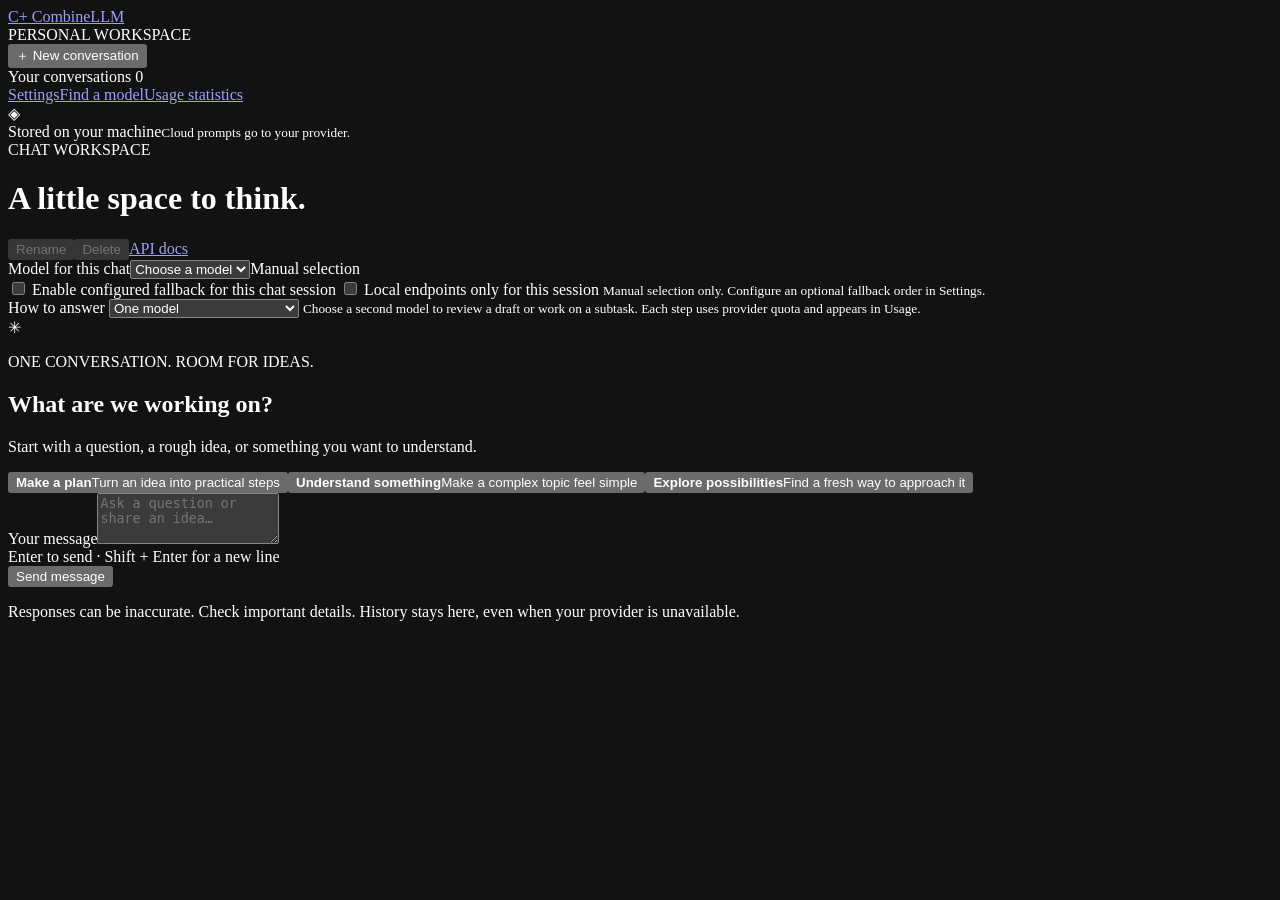
==== app/static/index.html @ f0b674ed "feat(phase-11): add saved appearance themes" ====
<!doctype html>
<html lang="en">
  <head>
    <meta charset="utf-8" />
    <meta name="viewport" content="width=device-width, initial-scale=1" />
    <meta name="color-scheme" content="dark" />
    <title>CombineLLM · Your workspace</title>
    <script src="/static/theme.js?v=11"></script>
    <link rel="stylesheet" href="/static/styles.css" />
    <link rel="stylesheet" href="/static/settings.css" />
    <script defer src="/static/app.js?v=10"></script>
    <link rel="stylesheet" href="/static/refresh.css?v=10" />
    <link rel="stylesheet" href="/static/themes.css?v=11" />
    <script defer src="/static/ui.js"></script>
  </head>
  <body>
    <aside class="sidebar">
      <a class="brand" href="/" aria-label="CombineLLM home"
        ><span class="mark">C<span>+</span></span> CombineLLM</a
      >
      <div class="workspace-label">PERSONAL WORKSPACE</div>
      <button id="new-chat" class="primary">＋ New conversation</button>
      <div class="section-label">
        Your conversations <span id="chat-count">0</span>
      </div>
      <nav id="conversations" aria-label="Saved conversations"></nav>
      <div class="chat-links">
        <a href="/settings">Settings</a><a href="/discover">Find a model</a><a href="/usage">Usage statistics</a>
      </div>
      <div class="sidebar-footer">
        <span class="local-icon">◈</span>
        <div>
          Stored on your machine<small
            >Cloud prompts go to your provider.</small
          >
        </div>
      </div>
    </aside>
    <main>
      <header>
        <div>
          <span class="eyebrow">CHAT WORKSPACE</span>
          <h1 id="chat-title">A little space to think.</h1>
        </div>
        <div class="header-actions">
          <button id="rename" class="quiet" disabled>Rename</button
          ><button id="delete" class="quiet danger" disabled>Delete</button
          ><a href="/docs" target="_blank" rel="noopener">API docs</a>
        </div>
      </header>
      <div class="provider-bar">
        <label class="sr-only" for="chat-model">Model for this chat</label
        ><select id="chat-model" class="model-select">
          <option value="">Choose a model</option></select
        ><span id="provider-state" class="badge">Manual selection</span>
      </div>
      <div class="fallback-control">
        <label><input id="use-fallback" type="checkbox" /> Enable configured fallback for this chat session</label>
        <label><input id="local-only" type="checkbox" /> Local endpoints only for this session</label>
        <small id="fallback-description">Manual selection only. Configure an optional fallback order in Settings.</small>
      </div>
      <div class="coordination-control">
        <label for="coordination-mode">How to answer</label>
        <select id="coordination-mode">
          <option value="">One model</option>
          <option value="review">Draft, review, revise · 3 calls</option>
          <option value="split">Split and synthesize · 4 calls</option>
        </select>
        <label for="collaborator-model" id="collaborator-label" hidden>Collaborator model</label>
        <select id="collaborator-model" hidden></select>
        <small id="coordination-description">Choose a second model to review a draft or work on a subtask. Each step uses provider quota and appears in Usage.</small>
      </div>
      <div id="notice" role="status" hidden></div>
      <div id="budget-notice" role="status" hidden></div>
      <section id="thread" aria-label="Conversation messages" tabindex="0">
        <div id="welcome">
          <span class="welcome-mark">✳</span>
          <p class="eyebrow">ONE CONVERSATION. ROOM FOR IDEAS.</p>
          <h2>What are we working on?</h2>
          <p>
            Start with a question, a rough idea, or something you want to
            understand.
          </p>
          <div class="suggestions">
            <button
              data-prompt="Help me break a project idea into small, achievable steps."
            >
              <b>Make a plan</b
              ><span>Turn an idea into practical steps</span></button
            ><button
              data-prompt="Explain how APIs work using a simple everyday example."
            >
              <b>Understand something</b
              ><span>Make a complex topic feel simple</span></button
            ><button
              data-prompt="Help me brainstorm three different approaches to a problem. Ask me what I am trying to solve first."
            >
              <b>Explore possibilities</b
              ><span>Find a fresh way to approach it</span>
            </button>
          </div>
        </div>
        <div id="messages"></div>
      </section>
      <div class="composer-area">
        <form id="composer">
          <label class="sr-only" for="prompt">Your message</label
          ><textarea
            id="prompt"
            rows="3"
            maxlength="50000"
            placeholder="Ask a question or share an idea…"
            required
          ></textarea>
          <div class="composer-tools">
            <span>Enter to send · Shift + Enter for a new line</span>
            <div>
              <button id="stop" type="button" class="quiet" hidden>
                Stop response</button
              ><button id="send" class="primary" type="submit">
                Send message
              </button>
            </div>
          </div>
        </form>
        <p class="composer-note">
          Responses can be inaccurate. Check important details.
          <span id="connection-note"
            >History stays here, even when your provider is unavailable.</span
          >
        </p>
      </div>
    </main>
    <dialog id="action-dialog" aria-labelledby="dialog-title">
      <form id="action-form">
        <h2 id="dialog-title">Rename conversation</h2>
        <p id="dialog-description"></p>
        <label id="name-label" for="conversation-name">Conversation name</label>
        <input id="conversation-name" maxlength="100" autocomplete="off" />
        <div class="dialog-actions">
          <button type="button" id="dialog-cancel" class="quiet">Cancel</button
          ><button type="submit" id="dialog-confirm" class="primary">
            Save name
          </button>
        </div>
      </form>
    </dialog>
  </body>
</html>
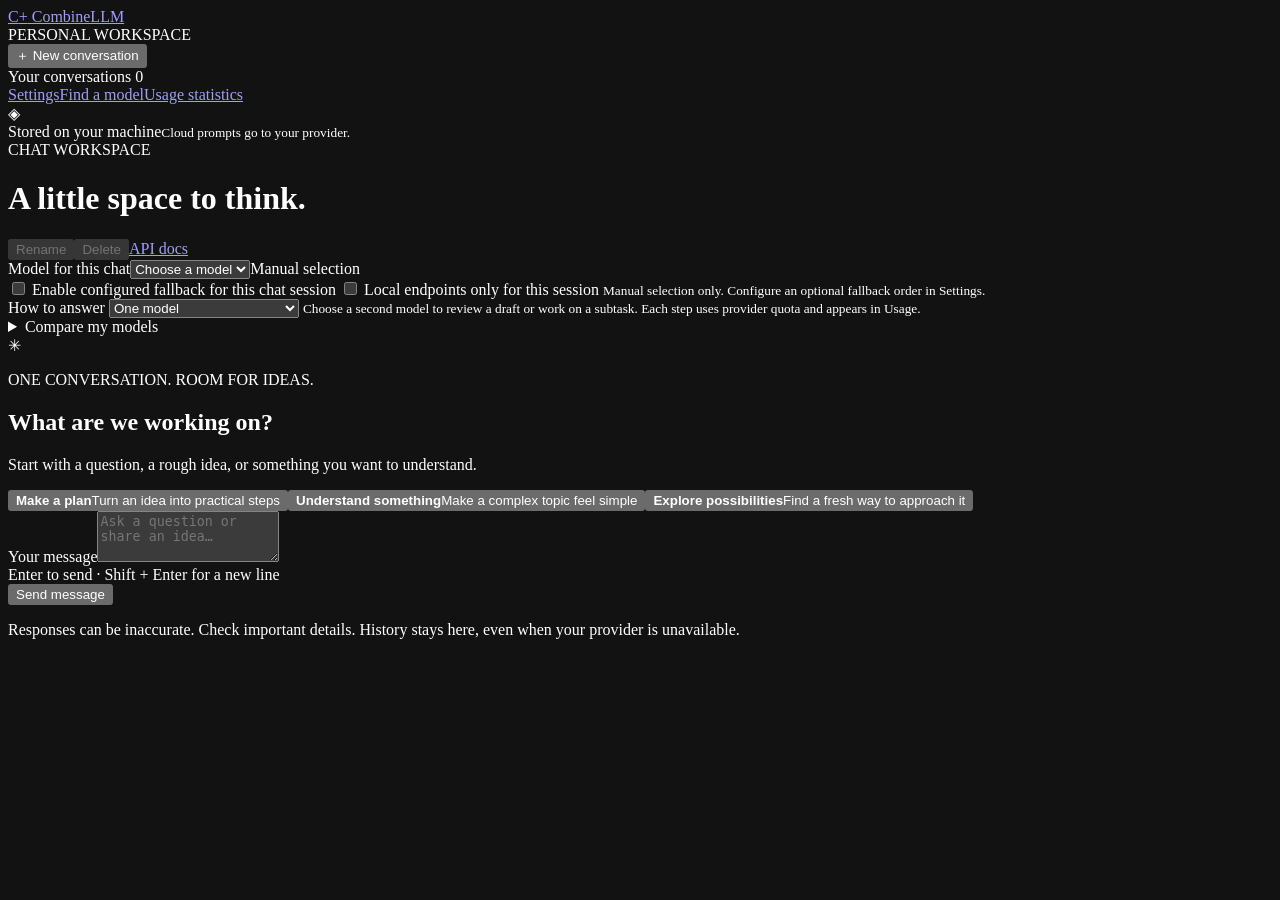
==== commit 388ce5d8: "feat(phase-12): explain usage-aware model suggestions" ====
--- a/app/static/index.html
+++ b/app/static/index.html
@@ -8,9 +8,9 @@
     <script src="/static/theme.js?v=11"></script>
     <link rel="stylesheet" href="/static/styles.css" />
     <link rel="stylesheet" href="/static/settings.css" />
-    <script defer src="/static/app.js?v=10"></script>
-    <link rel="stylesheet" href="/static/refresh.css?v=10" />
-    <link rel="stylesheet" href="/static/themes.css?v=11" />
+    <script defer src="/static/app.js?v=12"></script>
+    <link rel="stylesheet" href="/static/refresh.css?v=12" />
+    <link rel="stylesheet" href="/static/themes.css?v=12" />
     <script defer src="/static/ui.js"></script>
   </head>
   <body>
@@ -70,6 +70,12 @@
         <select id="collaborator-model" hidden></select>
         <small id="coordination-description">Choose a second model to review a draft or work on a subtask. Each step uses provider quota and appears in Usage.</small>
       </div>
+      <details id="model-guide" class="model-guide">
+        <summary>Compare my models</summary>
+        <p>Suggestions use your configured prices and CombineLLM request history. They cannot see provider quota or live availability. Choosing a suggestion does not send a prompt.</p>
+        <button id="refresh-recommendations" class="quiet" type="button">Refresh comparison</button>
+        <div id="recommendations" class="recommendation-list"></div>
+      </details>
       <div id="notice" role="status" hidden></div>
       <div id="budget-notice" role="status" hidden></div>
       <section id="thread" aria-label="Conversation messages" tabindex="0">
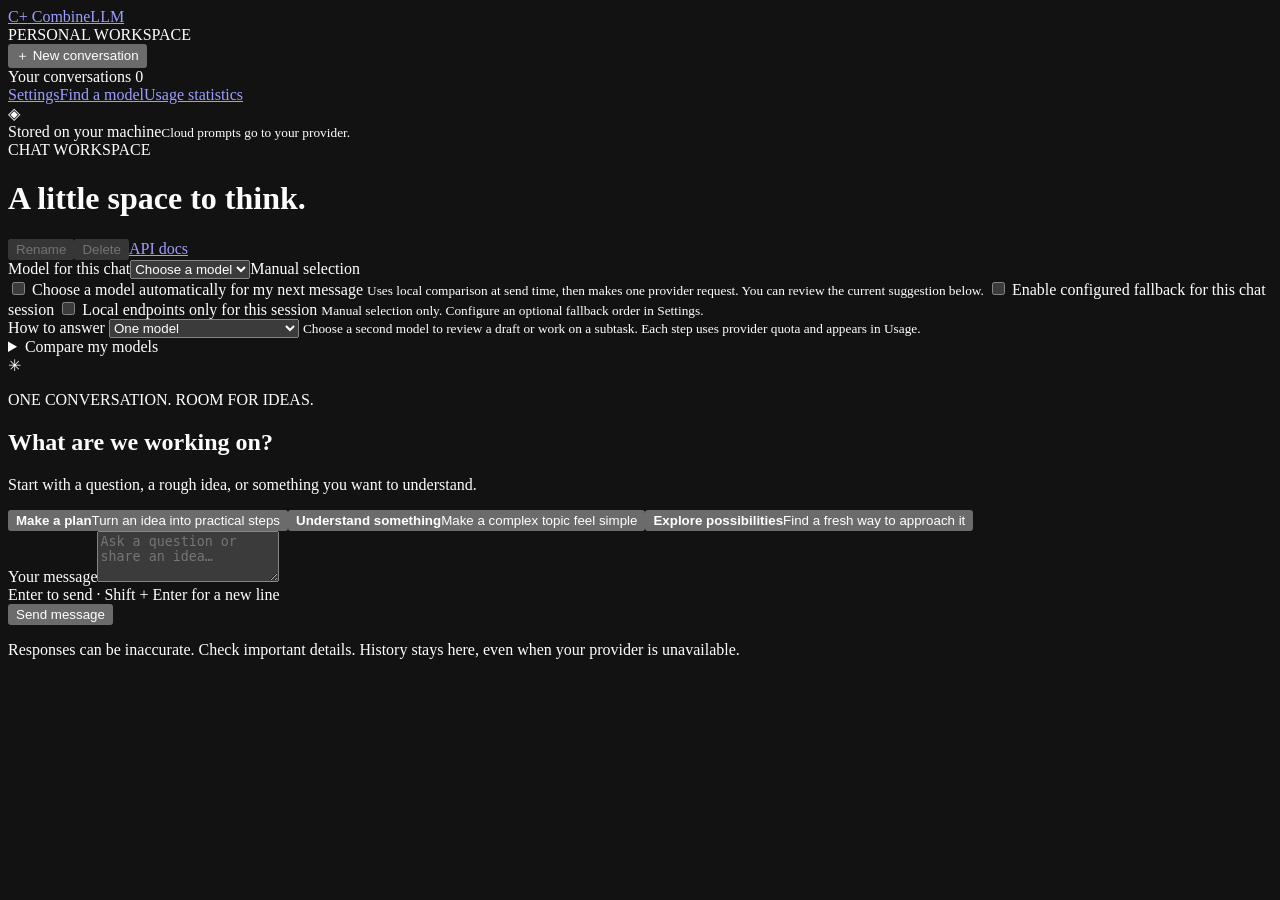
==== commit 7e3254ca: "feat(phase-13): add guarded automatic model choice" ====
--- a/app/static/index.html
+++ b/app/static/index.html
@@ -8,8 +8,8 @@
     <script src="/static/theme.js?v=11"></script>
     <link rel="stylesheet" href="/static/styles.css" />
     <link rel="stylesheet" href="/static/settings.css" />
-    <script defer src="/static/app.js?v=12"></script>
-    <link rel="stylesheet" href="/static/refresh.css?v=12" />
+    <script defer src="/static/app.js?v=13"></script>
+    <link rel="stylesheet" href="/static/refresh.css?v=13" />
     <link rel="stylesheet" href="/static/themes.css?v=12" />
     <script defer src="/static/ui.js"></script>
   </head>
@@ -55,6 +55,8 @@
         ><span id="provider-state" class="badge">Manual selection</span>
       </div>
       <div class="fallback-control">
+        <label><input id="auto-select" type="checkbox" /> Choose a model automatically for my next message</label>
+        <small id="auto-description">Uses local comparison at send time, then makes one provider request. You can review the current suggestion below.</small>
         <label><input id="use-fallback" type="checkbox" /> Enable configured fallback for this chat session</label>
         <label><input id="local-only" type="checkbox" /> Local endpoints only for this session</label>
         <small id="fallback-description">Manual selection only. Configure an optional fallback order in Settings.</small>
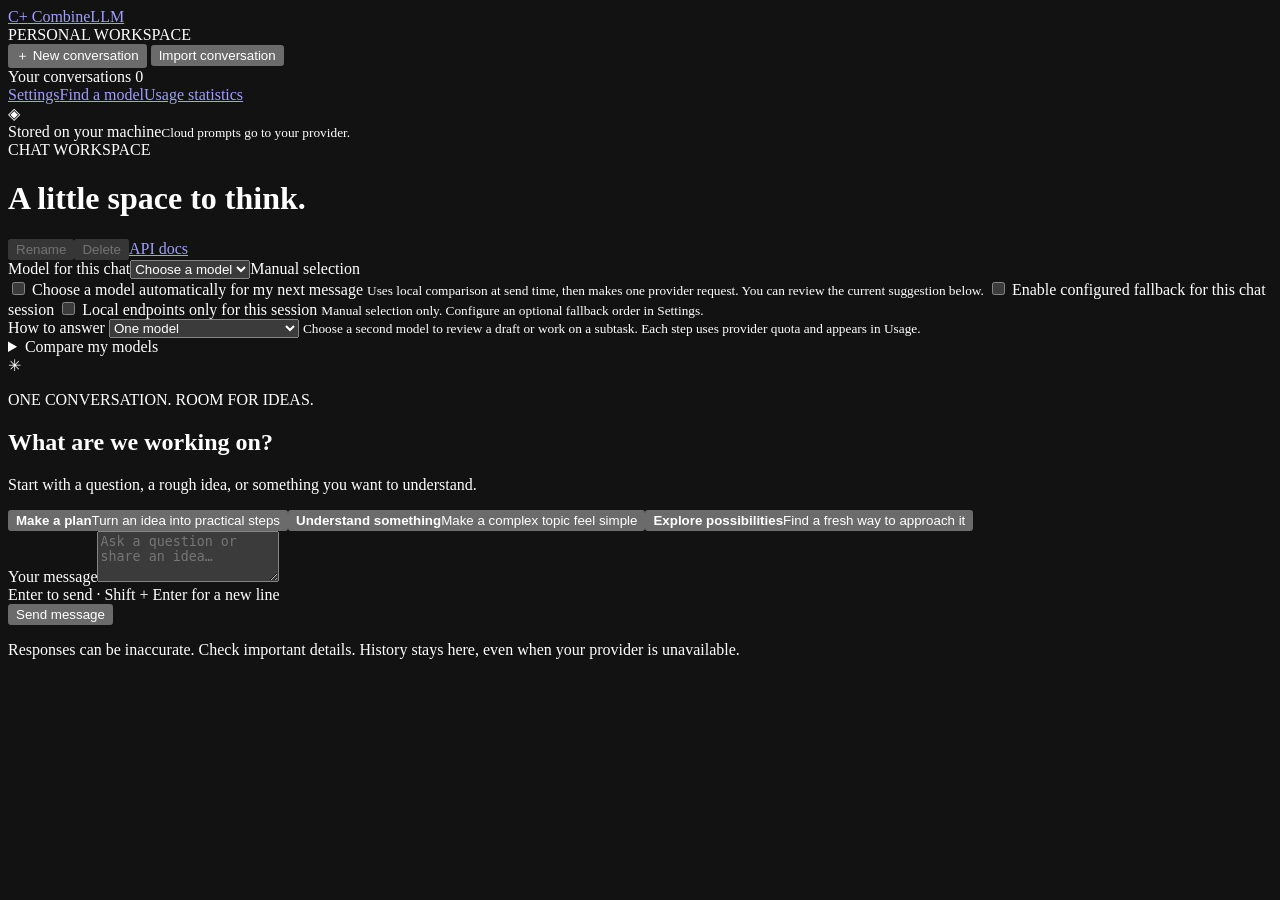
==== commit b57acdb9: "feat(phase-15): add portable conversation export and import" ====
--- a/app/static/index.html
+++ b/app/static/index.html
@@ -8,8 +8,8 @@
     <script src="/static/theme.js?v=11"></script>
     <link rel="stylesheet" href="/static/styles.css" />
     <link rel="stylesheet" href="/static/settings.css" />
-    <script defer src="/static/app.js?v=13"></script>
-    <link rel="stylesheet" href="/static/refresh.css?v=13" />
+    <script defer src="/static/app.js?v=15"></script>
+    <link rel="stylesheet" href="/static/refresh.css?v=15b" />
     <link rel="stylesheet" href="/static/themes.css?v=12" />
     <script defer src="/static/ui.js"></script>
   </head>
@@ -20,6 +20,8 @@
       >
       <div class="workspace-label">PERSONAL WORKSPACE</div>
       <button id="new-chat" class="primary">＋ New conversation</button>
+      <button id="import-chat" class="quiet" type="button">Import conversation</button>
+      <input id="import-file" type="file" accept="application/json,.json" hidden />
       <div class="section-label">
         Your conversations <span id="chat-count">0</span>
       </div>
@@ -43,6 +45,8 @@
           <h1 id="chat-title">A little space to think.</h1>
         </div>
         <div class="header-actions">
+          <a id="export-json" class="quiet" href="#" hidden>Export JSON</a>
+          <a id="export-text" class="quiet" href="#" hidden>Export text</a>
           <button id="rename" class="quiet" disabled>Rename</button
           ><button id="delete" class="quiet danger" disabled>Delete</button
           ><a href="/docs" target="_blank" rel="noopener">API docs</a>
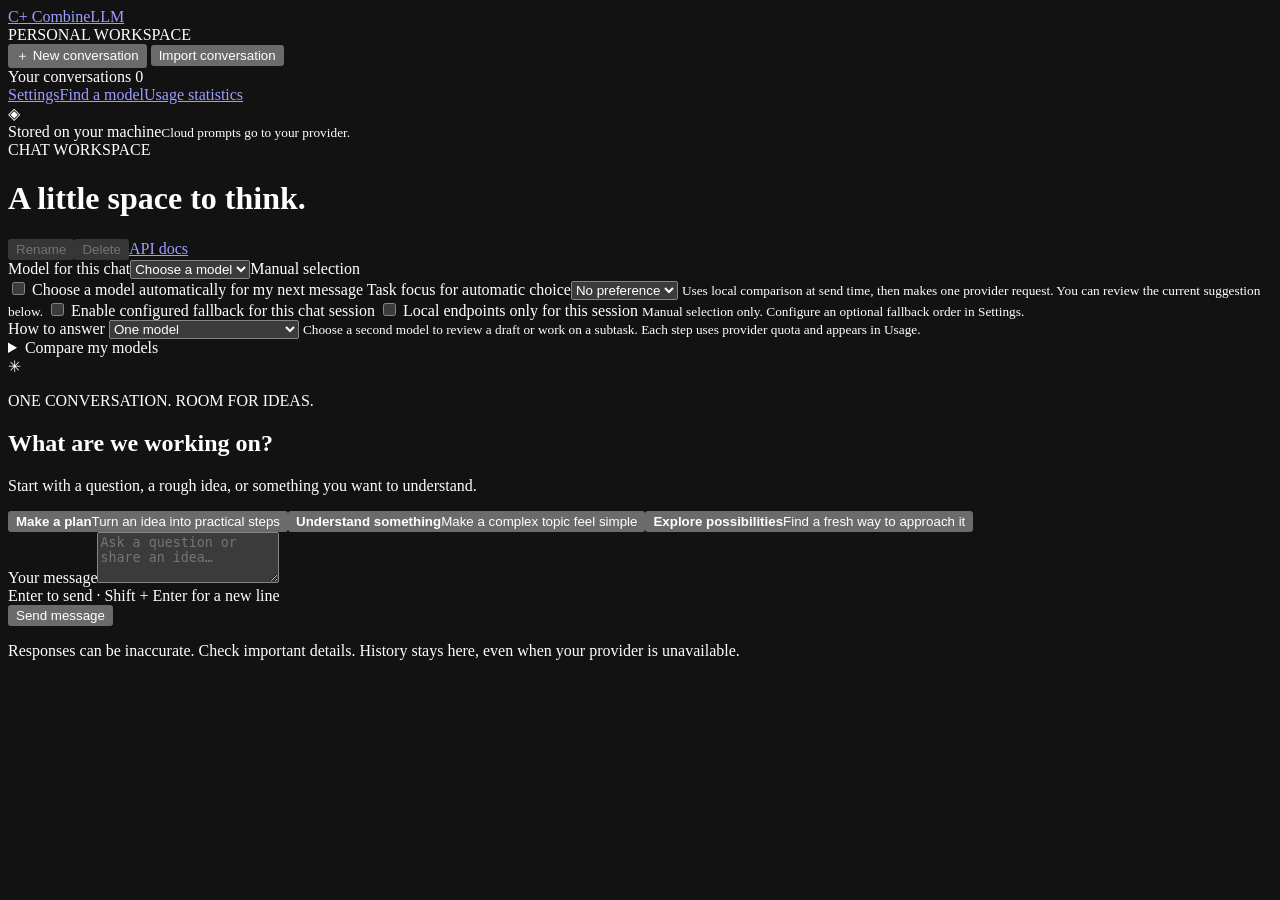
==== commit 52d9317c: "feat(phase-17): route automatic choice using task and context hints" ====
--- a/app/static/index.html
+++ b/app/static/index.html
@@ -8,8 +8,8 @@
     <script src="/static/theme.js?v=11"></script>
     <link rel="stylesheet" href="/static/styles.css" />
     <link rel="stylesheet" href="/static/settings.css" />
-    <script defer src="/static/app.js?v=15"></script>
-    <link rel="stylesheet" href="/static/refresh.css?v=15b" />
+    <script defer src="/static/app.js?v=17"></script>
+    <link rel="stylesheet" href="/static/refresh.css?v=17" />
     <link rel="stylesheet" href="/static/themes.css?v=12" />
     <script defer src="/static/ui.js"></script>
   </head>
@@ -60,6 +60,7 @@
       </div>
       <div class="fallback-control">
         <label><input id="auto-select" type="checkbox" /> Choose a model automatically for my next message</label>
+        <label for="task-hint">Task focus for automatic choice</label><select id="task-hint"><option value="">No preference</option><option value="general">General</option><option value="code">Code</option><option value="writing">Writing</option><option value="analysis">Analysis</option></select>
         <small id="auto-description">Uses local comparison at send time, then makes one provider request. You can review the current suggestion below.</small>
         <label><input id="use-fallback" type="checkbox" /> Enable configured fallback for this chat session</label>
         <label><input id="local-only" type="checkbox" /> Local endpoints only for this session</label>
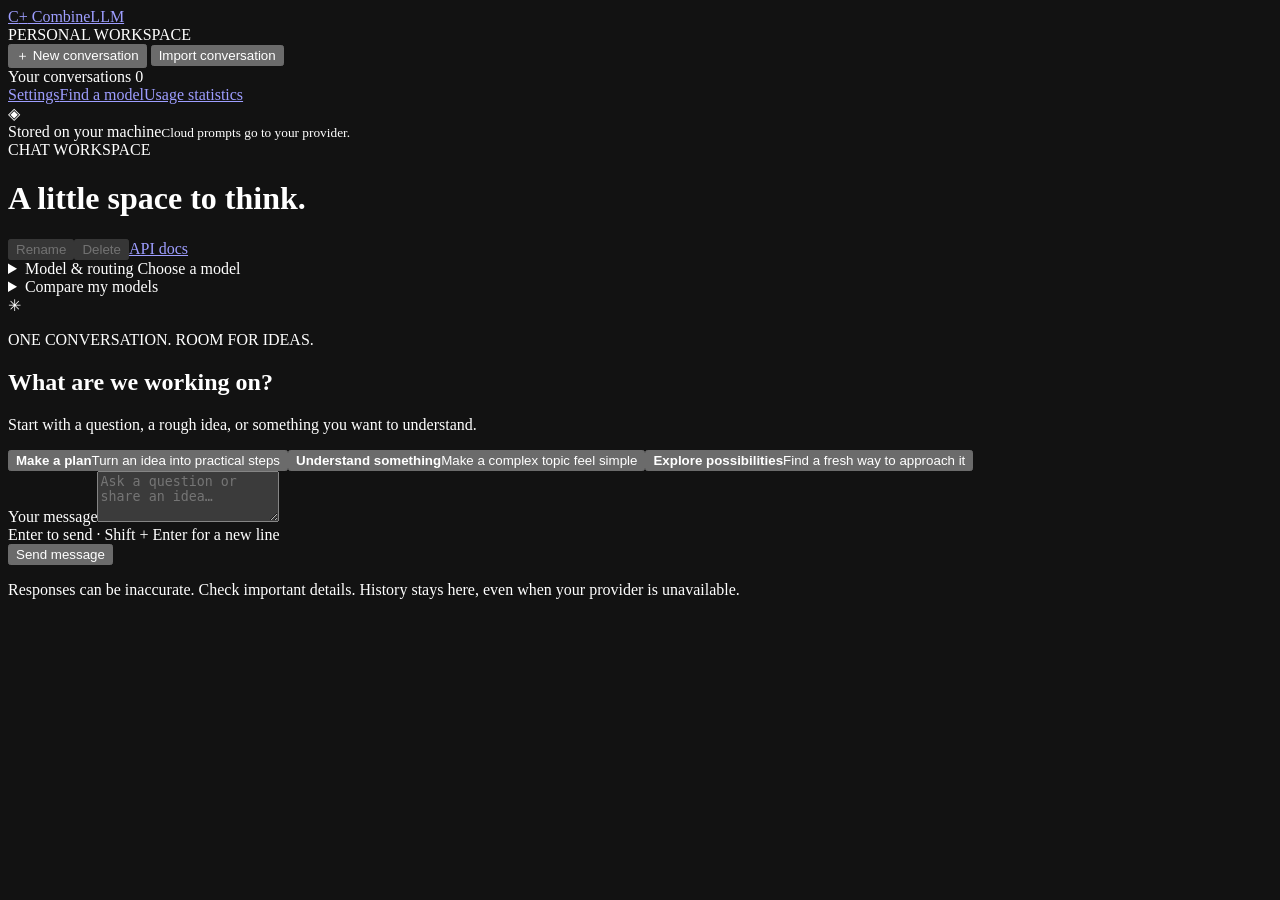
==== commit 18c31bbc: "feat(phase-20): compact routing controls and add quota-aware profiles" ====
--- a/app/static/index.html
+++ b/app/static/index.html
@@ -8,8 +8,8 @@
     <script src="/static/theme.js?v=11"></script>
     <link rel="stylesheet" href="/static/styles.css" />
     <link rel="stylesheet" href="/static/settings.css" />
-    <script defer src="/static/app.js?v=17"></script>
-    <link rel="stylesheet" href="/static/refresh.css?v=17" />
+    <script defer src="/static/app.js?v=20"></script>
+    <link rel="stylesheet" href="/static/refresh.css?v=20" />
     <link rel="stylesheet" href="/static/themes.css?v=12" />
     <script defer src="/static/ui.js"></script>
   </head>
@@ -52,6 +52,8 @@
           ><a href="/docs" target="_blank" rel="noopener">API docs</a>
         </div>
       </header>
+      <details id="routing-panel" class="routing-panel">
+        <summary>Model &amp; routing <span id="routing-summary">Choose a model</span></summary>
       <div class="provider-bar">
         <label class="sr-only" for="chat-model">Model for this chat</label
         ><select id="chat-model" class="model-select">
@@ -61,6 +63,8 @@
       <div class="fallback-control">
         <label><input id="auto-select" type="checkbox" /> Choose a model automatically for my next message</label>
         <label for="task-hint">Task focus for automatic choice</label><select id="task-hint"><option value="">No preference</option><option value="general">General</option><option value="code">Code</option><option value="writing">Writing</option><option value="analysis">Analysis</option></select>
+        <label for="routing-profile">Routing profile</label><select id="routing-profile"><option value="">Standard automatic choice · 1 call</option></select>
+        <small id="profile-preview" role="status">Choose automatic selection to preview a routing profile.</small>
         <small id="auto-description">Uses local comparison at send time, then makes one provider request. You can review the current suggestion below.</small>
         <label><input id="use-fallback" type="checkbox" /> Enable configured fallback for this chat session</label>
         <label><input id="local-only" type="checkbox" /> Local endpoints only for this session</label>
@@ -77,9 +81,10 @@
         <select id="collaborator-model" hidden></select>
         <small id="coordination-description">Choose a second model to review a draft or work on a subtask. Each step uses provider quota and appears in Usage.</small>
       </div>
+      </details>
       <details id="model-guide" class="model-guide">
         <summary>Compare my models</summary>
-        <p>Suggestions use your configured prices and CombineLLM request history. They cannot see provider quota or live availability. Choosing a suggestion does not send a prompt.</p>
+        <p>Suggestions use configured prices, local request history, and any recently observed provider quota headers. They cannot see live account balance or availability. Choosing a suggestion does not send a prompt.</p>
         <button id="refresh-recommendations" class="quiet" type="button">Refresh comparison</button>
         <div id="recommendations" class="recommendation-list"></div>
       </details>
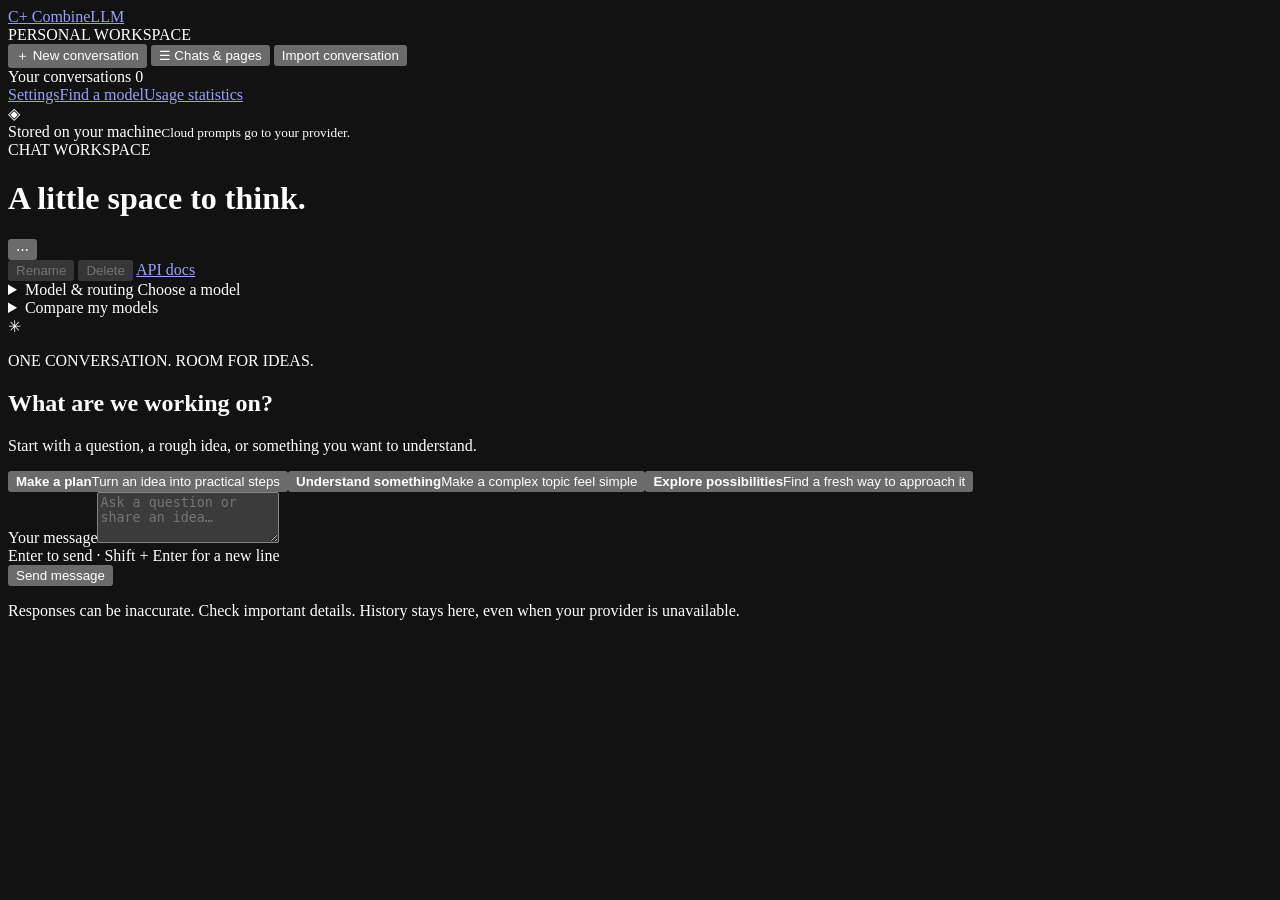
==== commit c299474e: "feat(phase-21): render markdown and refresh chat layout" ====
--- a/app/static/index.html
+++ b/app/static/index.html
@@ -8,9 +8,12 @@
     <script src="/static/theme.js?v=11"></script>
     <link rel="stylesheet" href="/static/styles.css" />
     <link rel="stylesheet" href="/static/settings.css" />
-    <script defer src="/static/app.js?v=20"></script>
+    <script defer src="/static/vendor/markdown-it.umd.min.js?v=15.0.3"></script>
+    <script defer src="/static/markdown.js?v=21"></script>
+    <script defer src="/static/app.js?v=21"></script>
     <link rel="stylesheet" href="/static/refresh.css?v=20" />
     <link rel="stylesheet" href="/static/themes.css?v=12" />
+    <link rel="stylesheet" href="/static/chat.css?v=21" />
     <script defer src="/static/ui.js"></script>
   </head>
   <body>
@@ -20,6 +23,7 @@
       >
       <div class="workspace-label">PERSONAL WORKSPACE</div>
       <button id="new-chat" class="primary">＋ New conversation</button>
+      <button id="mobile-menu-toggle" class="quiet" type="button" aria-expanded="false">☰ Chats &amp; pages</button>
       <button id="import-chat" class="quiet" type="button">Import conversation</button>
       <input id="import-file" type="file" accept="application/json,.json" hidden />
       <div class="section-label">
@@ -45,11 +49,14 @@
           <h1 id="chat-title">A little space to think.</h1>
         </div>
         <div class="header-actions">
-          <a id="export-json" class="quiet" href="#" hidden>Export JSON</a>
-          <a id="export-text" class="quiet" href="#" hidden>Export text</a>
-          <button id="rename" class="quiet" disabled>Rename</button
-          ><button id="delete" class="quiet danger" disabled>Delete</button
-          ><a href="/docs" target="_blank" rel="noopener">API docs</a>
+          <button id="chat-actions-toggle" class="quiet" type="button" aria-expanded="false" aria-label="Conversation actions">⋯</button>
+          <div id="chat-action-items">
+            <a id="export-json" class="quiet" href="#" hidden>Export JSON</a>
+            <a id="export-text" class="quiet" href="#" hidden>Export text</a>
+            <button id="rename" class="quiet" disabled>Rename</button>
+            <button id="delete" class="quiet danger" disabled>Delete</button>
+            <a href="/docs" target="_blank" rel="noopener">API docs</a>
+          </div>
         </div>
       </header>
       <details id="routing-panel" class="routing-panel">
@@ -120,6 +127,7 @@
         </div>
         <div id="messages"></div>
       </section>
+      <button id="jump-latest" class="quiet" type="button" hidden>↓ Latest message</button>
       <div class="composer-area">
         <form id="composer">
           <label class="sr-only" for="prompt">Your message</label
